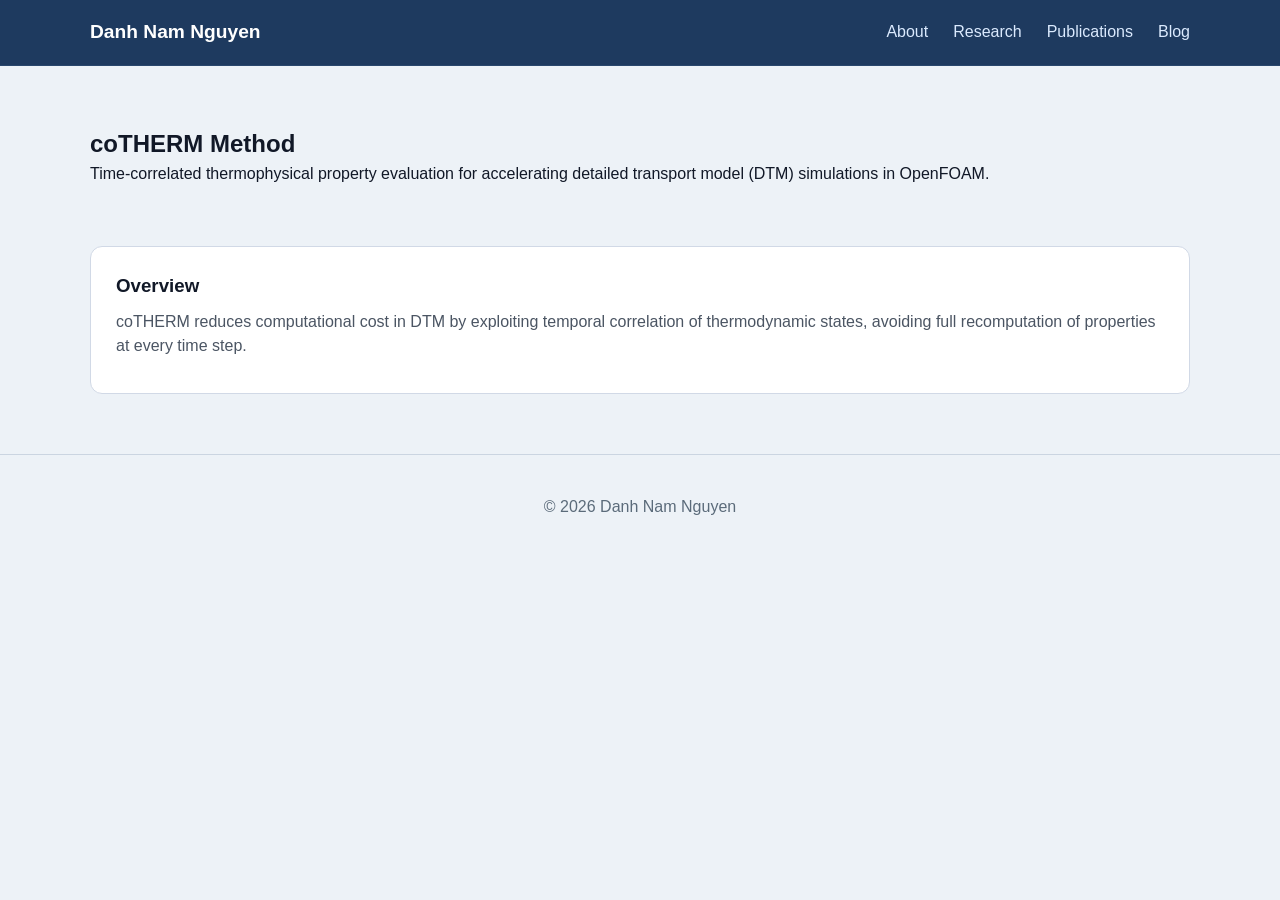
==== research/coTHERM/index.html @ 6fbcf60d "Update" ====
<!DOCTYPE html>
<html lang="en">
<head>
    <meta charset="UTF-8">
    <meta name="viewport" content="width=device-width, initial-scale=1.0">
    <title>Research</title>
    <link rel="stylesheet" href="../../style.css">
</head>
<body>

<nav>
    <div class="container nav-content">

        <div class="logo">Danh Nam Nguyen</div>

        <ul class="nav-links">
            <li><a href="../../index.html">About</a></li>
            <li><a href="../../research.html">Research</a></li>
            <li><a href="../../publications.html">Publications</a></li>
            <li><a href="../../blog.html">Blog</a></li>
        </ul>

    </div>
</nav>

<div class="container">

<!-- ================= HEADER ================= -->

<section class="page-header">

    <h1>coTHERM Method</h1>

    <p>
        Time-correlated thermophysical property evaluation for accelerating
        detailed transport model (DTM) simulations in OpenFOAM.
    </p>

</section>


<!-- ================= CONTENT ================= -->

<section class="card">

    <h3>Overview</h3>

    <p>
        coTHERM reduces computational cost in DTM by exploiting temporal correlation
        of thermodynamic states, avoiding full recomputation of properties at every time step.
    </p>

</section>


</div>

<footer>
    <p>© 2026 Danh Nam Nguyen</p>
</footer>

</body>
</html>
---- style.css ----
* {
    margin: 0;
    padding: 0;
    box-sizing: border-box;
}

body {
    font-family: Arial, Helvetica, sans-serif;
    background-color: #edf2f7;
    color: #111827;
    line-height: 1.5;
}

.container {
    width: 90%;
    max-width: 1100px;
    margin: auto;
}

/* ===== NAV ===== */
nav {
    background: #1e3a5f;
    border-bottom: 1px solid #29476d;
    position: sticky;
    top: 0;
    z-index: 100;
}

.nav-content {
    display: flex;
    justify-content: space-between;
    align-items: center;
    padding: 18px 0;
}

.logo {
    font-size: 1.2rem;
    font-weight: bold;
    color: #ffffff;
}

.nav-links {
    display: flex;
    list-style: none;
    gap: 25px;
}

.nav-links a {
    color: #dbeafe;
    text-decoration: none;
    transition: 0.3s;
}

.nav-links a:hover {
    color: #6bb6ff;
}

/* ===== HERO ===== */
.hero {
    display: flex;
    align-items: center;
    gap: 50px;
    padding: 80px 0;
    flex-wrap: wrap;
}

.hero-text {
    flex: 1;
    min-width: 300px;
}

.hero-text h1 {
    font-size: 3rem;
    margin-bottom: 15px;
}

.hero-text h2 {
    font-size: 1.2rem;
    color: #374151;
    margin-bottom: 25px;
    font-weight: normal;
}

.hero-text p {
    margin-bottom: 18px;
    color: #374151;
}

.hero-image img {
    width: 260px;
    border-radius: 14px;
    border: 3px solid #333;
}

/* ===== SECTION ===== */
section {
    padding: 60px 0;
}

section h2 {
    font-size: 2rem;
    margin-bottom: 35px;
    color: #2563eb;
}

/* ===== CARD (GENERAL) ===== */
.card {
    background: white;
    padding: 25px;
    border-radius: 12px;
    margin-bottom: 20px;
    border: 1px solid #d1d9e6;
    transition: 0.3s;
}

.card:hover {
    transform: translateY(-3px);
    border-color: #6bb6ff;
}

.card h3 {
    margin-bottom: 10px;
    color: #111827;
}

.card p {
    color: #4b5563;
    margin-bottom: 10px;
}

/* ===== TAG (YEAR) ===== */
.tag {
    display: inline-block;
    padding: 4px 10px;
    background: #e0f2fe;
    color: #0369a1;
    border-left: 3px solid #2563eb;
    border-radius: 6px;
    font-size: 0.8rem;
    font-weight: 600;
    margin-bottom: 8px;
}

/* ===== LINKS ===== */
.links a {
    display: inline-block;
    margin-right: 12px;
    color: #2563eb;
    text-decoration: none;
    font-size: 0.9rem;
}

.links a:hover {
    text-decoration: underline;
}

/* ===== SKILLS ===== */
.skills {
    display: flex;
    flex-wrap: wrap;
    gap: 12px;
}

.skill {
    background: #d9edf7;
    color: #1f2937;
    padding: 10px 16px;
    border-radius: 8px;
}

/* ===== FOOTER ===== */
footer {
    padding: 40px 0;
    text-align: center;
    color: #5b6b7a;
    border-top: 1px solid #cbd5e1;
    margin-top: 60px;
}

/* ===== RESPONSIVE ===== */
@media (max-width: 768px) {
    .hero {
        flex-direction: column;
        text-align: center;
    }

    .nav-content {
        flex-direction: column;
        gap: 15px;
    }

    .nav-links {
        flex-wrap: wrap;
        justify-content: center;
    }

    .hero-text h1 {
        font-size: 2.2rem;
    }
}

/* =============================== */
/* ===== COMPACT PUBLICATIONS ===== */
/* =============================== */

.pub-card {
    background: #ffffff;
    padding: 10px 14px;
    border-radius: 10px;
    margin-bottom: 10px;
    border: 1px solid #d1d9e6;
    transition: 0.2s;
}

.pub-card:hover {
    border-color: #6bb6ff;
}

/* TITLE: 2 lines max */
.pub-title {
    font-size: 0.95rem;
    font-weight: 600;
    margin-bottom: 3px;
    line-height: 1.3;

    display: -webkit-box;
    -webkit-line-clamp: 2;
    -webkit-box-orient: vertical;
    overflow: hidden;
}

/* AUTHORS + JOURNAL in 1 block */
.pub-meta {
    font-size: 0.88rem;
    color: #4b5563;
    margin-bottom: 2px;
    line-height: 1.3;
}

/* CONFERENCE / EXTRA INFO */
.pub-conf {
    font-size: 0.85rem;
    color: #6b7280;
    margin-bottom: 4px;
}

/* LINKS INLINE SMALL */
.pub-links a {
    font-size: 0.85rem;
    color: #2563eb;
    margin-right: 10px;
    text-decoration: none;
}

.pub-links a:hover {
    text-decoration: underline;
}

/* YEAR TAG SMALL */
.pub-tag {
    display: inline-block;
    font-size: 0.75rem;
    padding: 2px 8px;
    border-radius: 6px;
    background: #e0f2fe;
    color: #0369a1;
    margin-bottom: 6px;
}

/* ===== Journal Highlight ===== */

.pub-journal {
    color: #1d4ed8;
    font-weight: 600;
}

.pub-doi a {
    color: #2563eb;
    text-decoration: none;
    font-size: 0.85rem;
    margin-left: 8px;
}

.pub-doi a:hover {
    text-decoration: underline;
}

/* ===== Highlight journal names ===== */

.journal {
    color: #0f766e;
    font-weight: 600;
}


/* ===== Contact info on homepage ===== */

.contact-info {
    margin-top: 28px;
}

.contact-info p {
    margin-bottom: 8px;
    color: #374151;
}

.contact-info a {
    color: #2563eb;
    text-decoration: none;
}

.contact-info a:hover {
    text-decoration: underline;
}

/* ===== Mini contact links ===== */
.mini-links {
    margin-top: 22px;
    font-size: 0.92rem;
    color: #6b7280;

    display: flex;
    flex-wrap: wrap;
    gap: 8px;

    align-items: center;
}

.mini-links a {
    color: #4b5563;
    text-decoration: none;
    transition: 0.2s;
}

.mini-links a:hover {
    color: #0f766e;
}

.mini-links span {
    color: #9ca3af;
}
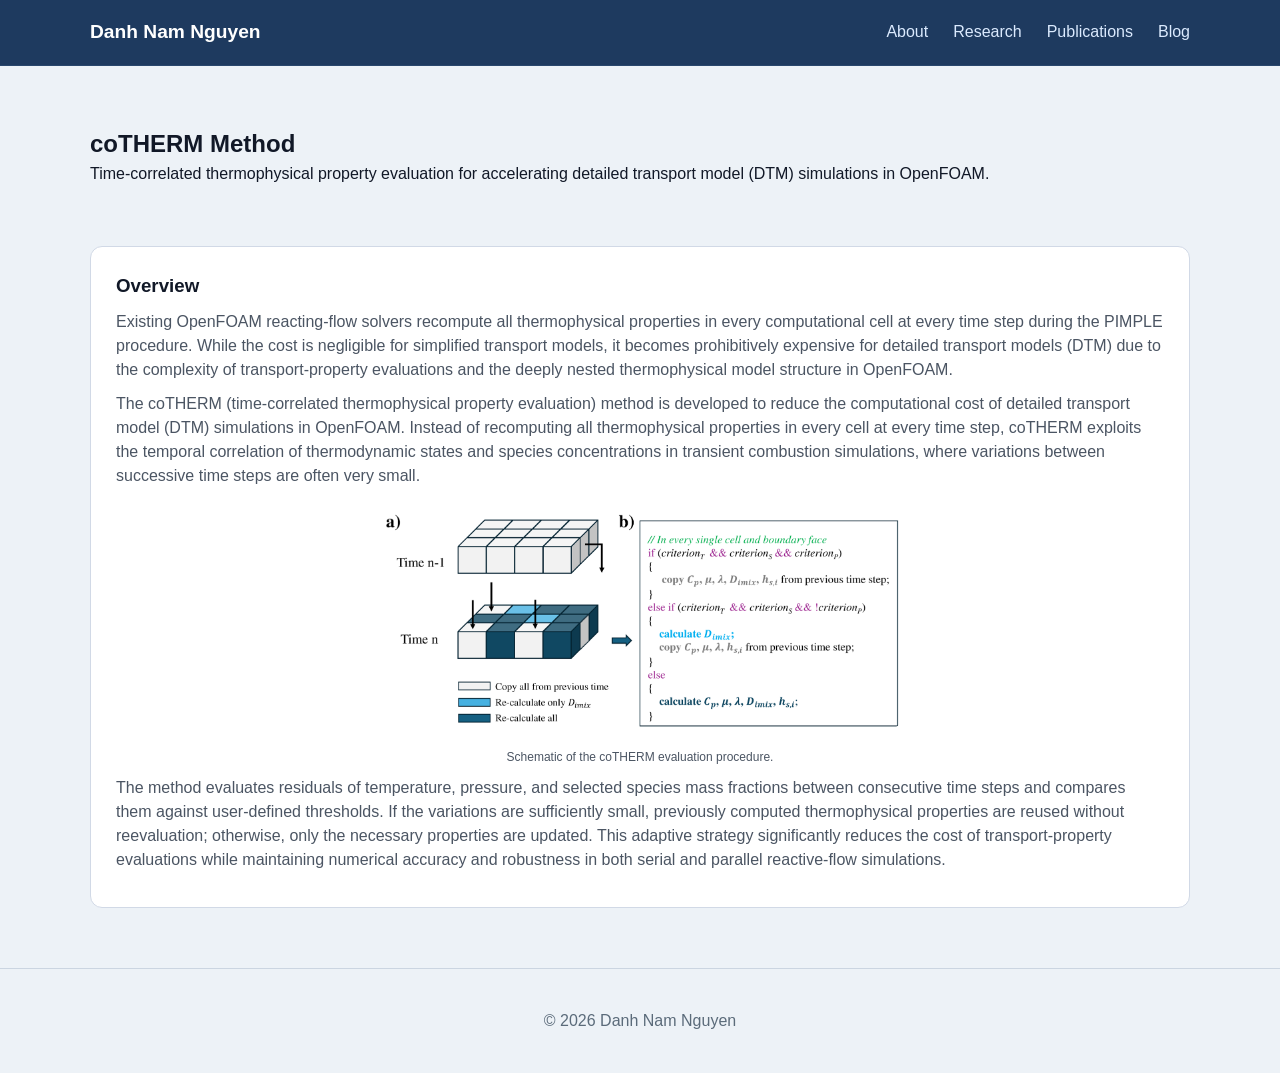
==== commit 9593c2dc: "Update coTHERM" ====
--- a/research/coTHERM/index.html
+++ b/research/coTHERM/index.html
@@ -46,9 +46,46 @@
     <h3>Overview</h3>
 
     <p>
-        coTHERM reduces computational cost in DTM by exploiting temporal correlation
-        of thermodynamic states, avoiding full recomputation of properties at every time step.
+        Existing OpenFOAM reacting-flow solvers recompute all thermophysical 
+        properties in every computational cell at every time step during 
+        the PIMPLE procedure. While the cost is negligible for simplified 
+        transport models, it becomes prohibitively expensive for detailed 
+        transport models (DTM) due to the complexity of transport-property
+        evaluations and the deeply nested thermophysical model structure 
+        in OpenFOAM. 
     </p>
+
+    <p>
+		The coTHERM (time-correlated thermophysical property evaluation) 
+		method is developed to reduce the computational cost of detailed 
+		transport model (DTM) simulations in OpenFOAM. Instead of recomputing 
+		all thermophysical properties in every cell at every time step, coTHERM 
+		exploits the temporal correlation of thermodynamic states and species 
+		concentrations in transient combustion simulations, where variations 
+		between successive time steps are often very small.
+    </p>
+
+    <!-- ================= FIGURE ================= -->
+    <img src="coTHERM_algorithm.png"
+         alt="coTHERM Algorithm"
+         class="research-figure">
+
+    <p class="figure-caption">
+        Schematic of the coTHERM evaluation procedure.
+    </p>    
+
+    <p>
+        The method evaluates residuals of temperature, pressure, and selected 
+		species mass fractions between consecutive time steps and compares them 
+		against user-defined thresholds. If the variations are sufficiently 
+		small, previously computed thermophysical properties are reused without 
+		reevaluation; otherwise, only the necessary properties are updated. 
+		This adaptive strategy significantly reduces the cost of transport-property 
+		evaluations while maintaining numerical accuracy and robustness in both 
+		serial and parallel reactive-flow simulations.
+    </p>
+
+
 
 </section>
 
--- a/style.css
+++ b/style.css
@@ -339,3 +339,18 @@
 .mini-links span {
     color: #9ca3af;
 }
+
+/* ===== for figure ===== */
+.research-figure {
+    width: 50%;
+    display: block;
+    margin: 20px auto;
+    border-radius: 10px;
+}
+
+.figure-caption {
+    text-align: center;
+    font-size: 12px;
+    color: #666;
+    margin-bottom: 20px;
+}
